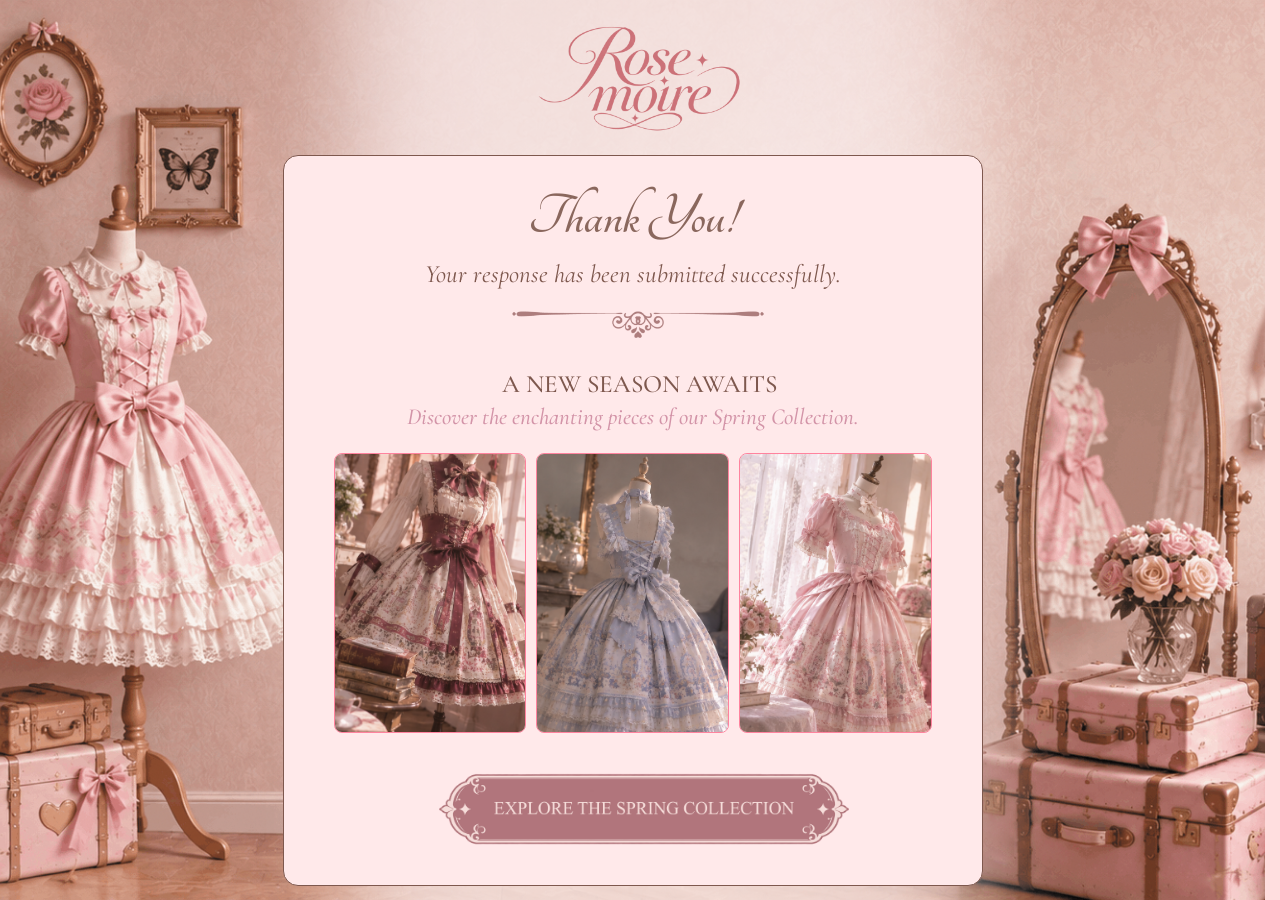
==== success.html @ 410c9265 "fix some things" ====
<!DOCTYPE html>
<html lang="en">
<head>
    <meta charset="UTF-8">
    <meta name="viewport" content="width=device-width, initial-scale=1.0">

    <!-- Favicon and CSS -->
    <link rel="icon" type="image/png" href="./rosemoire-favicon-32x32.png">
    <link rel="stylesheet" href="css/style.css">

    <!-- Fonts -->
    <link rel="preconnect" href="https://fonts.googleapis.com">
    <link rel="preconnect" href="https://fonts.gstatic.com" crossorigin>
    <link href="https://fonts.googleapis.com/css2?family=Cormorant+Garamond:wght@300..700&amp;family=Montserrat&amp;family=Tangerine:wght@400;700&amp;display=swap" rel="stylesheet">

    <title>Thank You!</title>
</head>
<body class="success-page">
    <div class="mist">
        <img src="img/mist.png" alt="" class="mist-image">

        <header class="sucess-header">
            <img src="img/Logo-Rosemoire-1.png" alt="Rosemoire Logo" class="logo-sucess">
        </header>

        <main>
            <section class="success-box">
                <h1>Thank You!</h1>
                <h2>Your response has been submitted successfully.</h2>
                <img class="accentimg" src="img/accent.png" alt="">
                <p class="p1">A NEW SEASON AWAITS</p>
                <p class="p2">Discover the enchanting pieces of our Spring Collection.</p>

                <div class="dress-collection">
                    <a href="dress-1.html" class="dress-link">
                        <img src="img/dress-1.png" alt="Red Lolita dress from the new collection">
                    </a>
                    <a href="dress-2.html" class="dress-link">
                        <img src="img/dress-2.png" alt="Blue Lolita dress from the new collection">
                    </a>
                    <a href="dress-3.html" class="dress-link">
                        <img src="img/dress-3.png" alt="Pink Lolita dress from the new collection">
                    </a>
                </div>

                <a href="seu-link" class="collection-button">
                    <img src="img/explorerbutton.png" alt="Explore the Spring Collection Button">
                </a>
            </section>
        </main>
    </div>
</body>
</html>
---- css/style.css ----
/* 𐙚 Reset */
* {
    margin: 0;
    padding: 0;
    box-sizing: border-box;
}

html {
    scrollbar-gutter: stable;
}

/* 𐙚 Page settings */
body {
    background-color: #ffdedf;
    background-image: url("../img/background.png");
    background-size: cover;
    background-position: center;
    background-repeat: no-repeat;
    background-attachment: fixed;
    font-family: 'Cormorant Garamond', serif;
}

main {
    width: 100%;
    max-width: 700px;
    margin: 0 auto;
    color: #7e584e;
}

/* 𐙚 Mist effect */
.mist {
    position: relative;
    min-height: 100vh;
    display: flex;
    justify-content: center;
    align-items: center;
}

.mist-image {
    position: absolute;
    inset: 0;
    width: 100%;
    height: 100%;
    object-fit: cover;
    z-index: -1;
    opacity: 0.7;
}

/* 𐙚 Survey header and logo */
header {
    text-align: center;
    margin-bottom: 10px;
}

img.logo {
    width: 300px;
    height: auto;
    margin: -25px auto;
}

h1 {
    font-size: 40px;
    color: #8a675d;
    font-family: 'Tangerine', cursive;
    margin: 7px 0 10px;
    text-align: center;
}

/* 𐙚 Survey form */
form {
    margin-bottom: 20px;
    padding: 25px 25px 30px;
    background-color: #ffe9ea;
    border-radius: 15px;
    font-size: 20px;
    border: 1px solid #7e584e;
}

fieldset {
    padding: 15px;
    border: 1px solid #8a675d;
    border-radius: 8px;
    margin-bottom: 16px;
}

legend {
    font-size: 23px;
    font-weight: bold;
    color: #8a675d;
    padding: 0 5px;
}

/* 𐙚 Survey labels and text */
label {
    display: inline-block;
    margin-bottom: 4px;
    font-weight: 500;
}

label[for="userImage"] {
    display: block;
    margin-top: 5px;
    margin-bottom: 6px;
}

label[for="maritalStatus"] {
    margin-top: 4px;
    font-weight: 600;
}

label[for="musicStyle"] {
    margin-top: 3px;
    font-weight: 600;
}

label[for="userCity"],
label[for="country"],
label[for="userName"],
label[for="userAge"],
label[for="birthDate"],
label[for="userEmail"],
label[for="userImage"],
label[for="userPhone"] {
    font-weight: 600;
}

label[for="userComments"] {
    margin-top: 8px;
}

label[for="female"],
label[for="male"] {
    margin-right: 10px;
}

label[for="priceRange500plus"],
label[for="outfitUniqueness"],
label[for="themeOther"] {
    margin-bottom: 10px;
}

p {
    margin-bottom: 4px;
    color: #7e584e;
    font-weight: 600;
}

/* 𐙚 Survey inputs */
input,
select,
textarea {
    width: 100%;
    padding: 8px;
    border: 1px solid #8a675d;
    border-radius: 8px;
    margin-bottom: 4px;
}

#musicStyle {
    margin-bottom: 10px;
}

textarea {
    min-height: 100px;
}

input[type="radio"],
input[type="checkbox"] {
    width: auto;
    accent-color: #c28396;
}

input[type="color"] {
    width: 40px;
    padding: 0 5px;
    border: 1px solid #c28396;
    background-color: #fff5f5;
}

input[type="file"] {
    font-size: 16px;
}

input::placeholder,
textarea::placeholder {
    color: #c77d83;
    font-family: 'Cormorant Garamond', serif;
    font-size: 16px;
}

input[type="file"]::file-selector-button {
    background-color: #ffd8dc;
    color: #7e584e;
    font-family: 'Cormorant Garamond', serif;
    font-size: 16px;
    border: 1px solid #c77d83;
    border-radius: 8px;
    padding: 6px 12px;
    margin-right: 10px;
    cursor: pointer;
}

input[type="file"]::file-selector-button:hover {
    background-color: #ffd0d3;
    color: #ffffff;
    border: 1px dashed #e45b67;
    box-shadow: 0 0 4px #e48f96;
}

/* 𐙚 Survey buttons */
button {
    display: block;
    margin-left: auto;
    margin-right: auto;
    width: 130px;
    height: 30px;
    padding: 6px 25px;
    background-color: #ffd8dc;
    border: 1px solid #c28396;
    border-radius: 8px;
    font-family: 'Montserrat', cursive;
    font-size: 15px;
    color: #7e584e;
    font-weight: bold;
    cursor: pointer;
}

.submit-button {
    width: 300px;
    height: 100px;
    background-image: url("../img/submitbutton.png");
    background-size: 100% 100%;
    background-position: center;
    background-repeat: no-repeat;
    background-color: transparent;
    border: none;
    padding: 0;
    margin: -5px auto 0;
    transition: transform 0.2s ease;
}

.submit-button:hover {
    background-image: url("../img/submitbuttonhover.png");
    transform: scale(1.05);
    filter: drop-shadow(0 4px 6px #e48f96);
}

button[type="reset"]:hover {
    background-color: #ff9fa6;
    color: #ffffff;
    border: 1px dashed #e45b67;
    box-shadow: 0 0 4px #e48f96;
}

/* 𐙚 Survey focus and validation */
input:focus,
textarea:focus,
select:focus,
button:focus {
    outline: none;
    border: 1px dashed #e45b67;
    box-shadow: 0 0 4px #e48f96;
}

select option:checked {
    background: #f4b6c2 linear-gradient(#16070a, #f4b6c2);
    color: #7e584e;
}

input:user-invalid,
select:user-invalid,
textarea:user-invalid {
    border-color: #eb868e;
    box-shadow: 0 0 4px #ff818b;
}

input:user-valid,
select:user-valid,
textarea:user-valid {
    border-color: #d8a0ad;
    box-shadow: 0 0 4px #ffd8e1;
}










/* 𐙚 Success page */
.success-box {
    width: 100%;
    max-width: 1000px;
    min-height: auto;
    padding: 50px 50px 20px;    
    margin: 20px auto 0;
    text-align: center;
    background-color: #ffe9ea;
    border-radius: 15px;
    border: 1px solid #7e584e;
}

.success-box h1 {
    font-family: 'Tangerine', cursive;
    font-size: 60px;
    margin-top: -20px;
    font-weight: 600;
}

.success-box h2 {
    font-family: 'Cormorant Garamond', serif;
    font-size: 25px;
    margin-top: -1px;
    font-weight: 400;
    font-style: italic;
}

.success-box .p1 {
    font-family: 'Cormorant Garamond', serif;
    font-size: 25px;
    font-weight: 500;
    margin-top: -1px;
    margin-left: 13px;
}

.success-box .p2 {
    font-family: 'Cormorant Garamond', serif;
    font-size: 23px;
    font-weight: 500;
    font-style: italic;
    color: #d394a8;
}

/* 𐙚 Success logo and page layout */
.sucess-header {
    position: relative;
    text-align: center;
    margin: 0;
    padding-top: 15px;
}

.logo-sucess {
    display: block;
    width: 300px;
    max-width: 80%;
    height: auto;
    margin: -20px auto;
}

.success-page main {
    width: 100%;
    max-width: 732px;
    padding: 0 16px;
    display: flex;
    justify-content: center;
    align-items: center;
}

.success-page .mist {
    flex-direction: column;
    justify-content: flex-start;
}

/* 𐙚 Success dress images */
.dress-collection {
    display: flex;
    justify-content: center;
    gap: 10px;
    margin-top: 40px;
}

.dress-link {
    display: block;
    width: 200px;
    margin-top: -18px;
}

.dress-link img {
    width: 100%;
    height: 280px;
    object-fit: cover;
    border: 1px solid #ff839e;
    border-radius: 8px;
    transition: 0.2s;
}

.dress-link:hover img {
    scale: 1.30;
    box-shadow: 0 4px 12px #ff8ea4;
}

.accentimg {
    width: 300px;
    height: auto;
    margin-top: 5px;
    margin-bottom: 19px;
}

/* 𐙚 Success collection button */
.collection-button img {
    width: 410px;
    height: auto;
    display: block;
    transition: transform 0.2s ease;
    margin-left: 105px;
    margin-top: 15px;
}

.collection-button:hover img {
    content: url("../img/explorerbuttonhover.png");
    transform: scale(1.05);
    filter: drop-shadow(0 4px 6px #e48f96);
}




        /* 𐙚 Medias */

/* Tablets and large phones */
@media (max-width: 768px) {

    /* Main */

    .success-page main {
        display: block;
        width: 100%;
        max-width: none;
        padding: 0 12px;
    }

    /* Success Box */

    .success-box {
        width: 100%;
        max-width: 100%;
        min-width: 0;
        min-height: auto;
        padding: 25px 15px;
        margin: 20px auto 30px;
    }

    /* Logo */

    .logo-sucess {
        width: 230px;
        max-width: 80%;
        height: auto;
    }

    /* Text */

    .success-box h1 {
        font-size: 48px;
    }

    .success-box h2 {
        font-size: 20px;
    }

    .success-box .p1,
    .success-box .p2 {
        font-size: 19px;
        margin-left: 0;
    }

    /* Decorative Accent */

    .accentimg {
        width: 230px;
        max-width: 100%;
        height: auto;
    }

    /* Dresses */

    .dress-collection {
        display: flex;
        gap: 6px;
        width: 100%;
    }

    .dress-link {
        flex: 1;
        min-width: 0;
    }

    .dress-link img {
        width: 100%;
        height: auto;
        aspect-ratio: 5 / 7;
        object-fit: cover;
    }

    /* Collection Button */

    .collection-button {
        display: block;
        width: 100%;
        max-width: 410px;
        margin: 15px auto 0;
    }

    .collection-button img {
        display: block;
        width: 100%;
        height: auto;
        margin: 0 auto;
    }
}
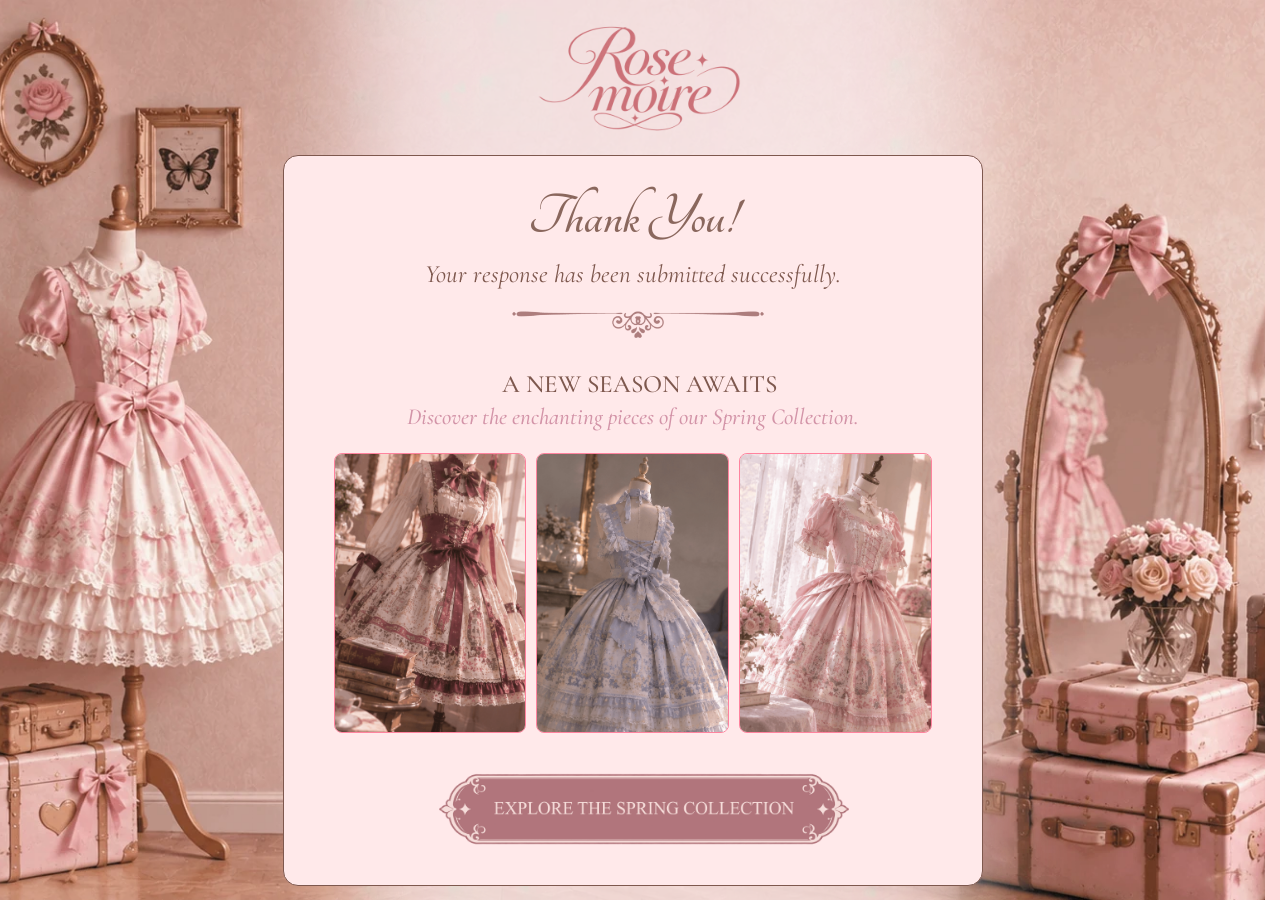
==== commit d163f056: "compressed imgs a little more, and add especific width and height to logo and give priority" ====
--- a/success.html
+++ b/success.html
@@ -17,34 +17,34 @@
 </head>
 <body class="success-page">
     <div class="mist">
-        <img src="img/mist.png" alt="" class="mist-image">
+        <img src="img/mist.webp" alt="" class="mist-image">
 
         <header class="sucess-header">
-            <img src="img/Logo-Rosemoire-1.png" alt="Rosemoire Logo" class="logo-sucess">
+            <img src="img/Logo-Rosemoire-1.webp" alt="Rosemoire Logo" class="logo-sucess">
         </header>
 
         <main>
             <section class="success-box">
                 <h1>Thank You!</h1>
                 <h2>Your response has been submitted successfully.</h2>
-                <img class="accentimg" src="img/accent.png" alt="">
+                <img class="accentimg" src="img/accent.webp" alt="">
                 <p class="p1">A NEW SEASON AWAITS</p>
                 <p class="p2">Discover the enchanting pieces of our Spring Collection.</p>
 
                 <div class="dress-collection">
                     <a href="dress-1.html" class="dress-link">
-                        <img src="img/dress-1.png" alt="Red Lolita dress from the new collection">
+                        <img src="img/dress-1.webp" alt="Red Lolita dress from the new collection">
                     </a>
                     <a href="dress-2.html" class="dress-link">
-                        <img src="img/dress-2.png" alt="Blue Lolita dress from the new collection">
+                        <img src="img/dress-2.webp" alt="Blue Lolita dress from the new collection">
                     </a>
                     <a href="dress-3.html" class="dress-link">
-                        <img src="img/dress-3.png" alt="Pink Lolita dress from the new collection">
+                        <img src="img/dress-3.webp" alt="Pink Lolita dress from the new collection">
                     </a>
                 </div>
 
-                <a href="seu-link" class="collection-button">
-                    <img src="img/explorerbutton.png" alt="Explore the Spring Collection Button">
+                <a href="random-link" class="collection-button">
+                    <img src="img/explorerbutton.webp" alt="Explore the Spring Collection Button">
                 </a>
             </section>
         </main>
--- a/css/style.css
+++ b/css/style.css
@@ -12,7 +12,7 @@
 /* 𐙚 Page settings */
 body {
     background-color: #ffdedf;
-    background-image: url("../img/background.png");
+    background-image: url("../img/background.webp");
     background-size: cover;
     background-position: center;
     background-repeat: no-repeat;
@@ -228,7 +228,7 @@
 .submit-button {
     width: 300px;
     height: 100px;
-    background-image: url("../img/submitbutton.png");
+    background-image: url("../img/submitbutton.webp");
     background-size: 100% 100%;
     background-position: center;
     background-repeat: no-repeat;
@@ -240,7 +240,7 @@
 }
 
 .submit-button:hover {
-    background-image: url("../img/submitbuttonhover.png");
+    background-image: url("../img/submitbuttonhover.webp");
     transform: scale(1.05);
     filter: drop-shadow(0 4px 6px #e48f96);
 }
